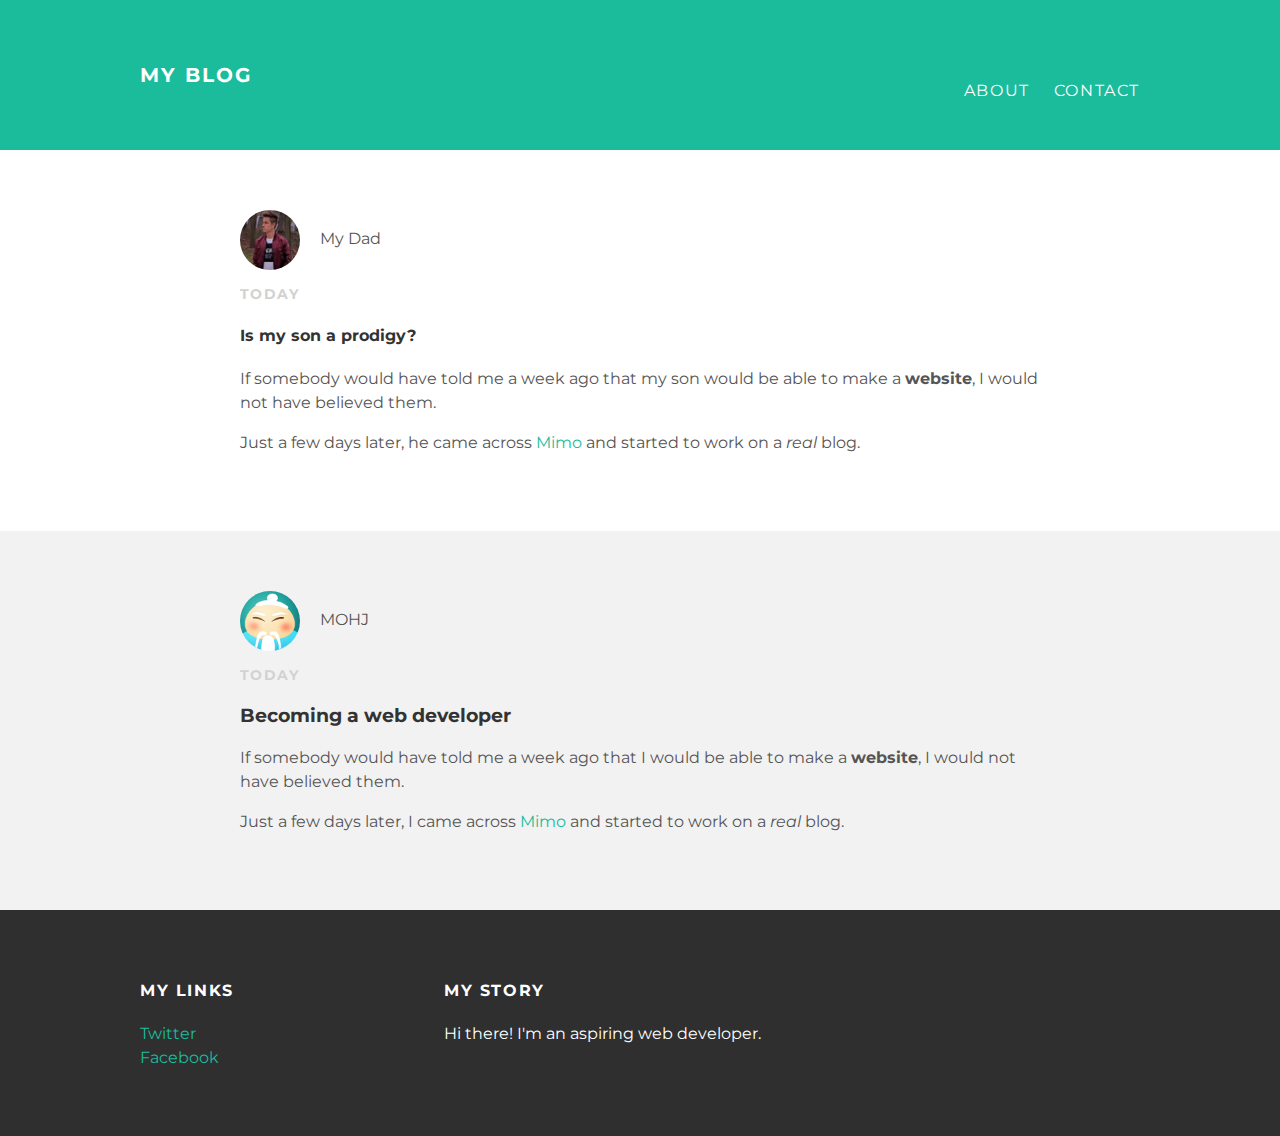
==== index.html @ 6d5dce7b "Add files via upload" ====
<!Doctype html>
<html>
 <head>

    <title>My Blog</title>
    <link rel="stylesheet" type="text/css" href="style.css">
 </head>
 <body>

    <div id="header">
        <div class="container">
            <a id="header-title" href="index.html">My Blog</a>

            <ul id="header-nav">
                <li><a href="about.html">About</a></li>
                <li><a href="mailto:mohjjami@yahoo.com">contact</a></li>
            </ul>

        </div>
    </div>

    <div id="content">
      <div class="post-container">

          <div class="post">
            <div class="post-author"><img src="dad.jpg">
                <span>My Dad</span>
            </div>

            <p class="post-date">Today</p>

            <h4 class="post-title">Is my son a prodigy?</h4>

            <div class="post-content">
                <p>If somebody would have told me a week ago that my son would be able to make a <strong>website</strong>, I would not have believed them.</p>
                <p>Just a few days later, he came across <a href="www.getmimo.com">Mimo</a> and started to work on a <em>real</em> blog.</p>
            </div>

          </div>

      </div>

      <div class="post-container">

          <div class="post">
            <div class="post-author"><img src="me.png">
                <span>MOHJ</span>
            </div>

            <p class="post-date">Today</p>

            <h3 class="post-title">Becoming a web developer</h3>

            <div class="post-content">
                <p>If somebody would have told me a week ago that I would be able to make a <strong>website</strong>, I would not have believed them.</p>
                <p>Just a few days later, I came across <a href="www.getmimo.com">Mimo</a> and started to work on a <em>real</em> blog.</p>

            </div>

          </div>

      </div>
    </div>

    <div id="footer">
        <div class="container">
            <div class="colummn">
                <h4>My Links</h4>

                <p>
                  <a href="">Twitter</a>
                  <br>
                  <a href="">Facebook</a>
                </p>

            </div>
            <div class="colummn">
                <h4>My Story</h4>
                <p> Hi there! I'm an aspiring web developer.</p>
            </div>
        </div>
    </div>

 </body>
</html>
---- style.css ----
@import url('https://fonts.googleapis.com/css?family=Montserrat');
body {
  color: #555;
  margin: 0;
  font-family: 'Montserrat' ,sans-serif;
}

a {
  text-decoration: none;
  color: #1abc9c;
}

a:hover {
    color: #f6a623;
}

h1, h2, h3, h4 {
  color: #333;
}

p {
  line-height: 1.5;
}
/****************header****************/
#header {
  background-color: #1abc9c;
  height: 150px;
  line-height: 150px;
}

#header a {
   color: white;
   text-decoration: none;
   text-transform: uppercase;
   letter-spacing: 0.1em;
 }

#header a:hover {
    color: #222;
}

#header-title {
  display: block;
  float: left;
  font-size: 20px;
  font-weight: bold;
}

#header-nav {
  display: block;
  float: right;
}

#header-nav li {
  display: inline;
  padding-left: 20px;
  margin-top: 0;
}
/****************body****************/

.container {
  max-width: 1000px;
  margin: 0 auto;
}

.post, .about {
  max-width: 800px;
  margin: 0 auto;
  padding: 60px 0;
}
.post-container:nth-child(even) {
  background: #f2f2f2;;
}
.post-author img {
  width: 60px;
  height: 60px;
  vertical-align: middle;
  border-radius: 50%;
}

.post-author span {
  margin-left: 16px;
}

.post-date {
  color: #d2d2d2;
  font-size: 14px;
  font-weight: bold;
  text-transform: uppercase;
  letter-spacing: 0.1em;
}
/****************footer****************/
.about {
  text-align: center;
}
/****************footer****************/

#footer {
  background-color: #2f2f2f;
  padding: 50px 0;
}

#footer h4 {
    color: white;
    text-transform: uppercase;
    letter-spacing: 0.1em;
}

#footer p {
    color: white;
}

.colummn {
  min-width: 300px;
  display: inline-block;
  vertical-align: top;
}
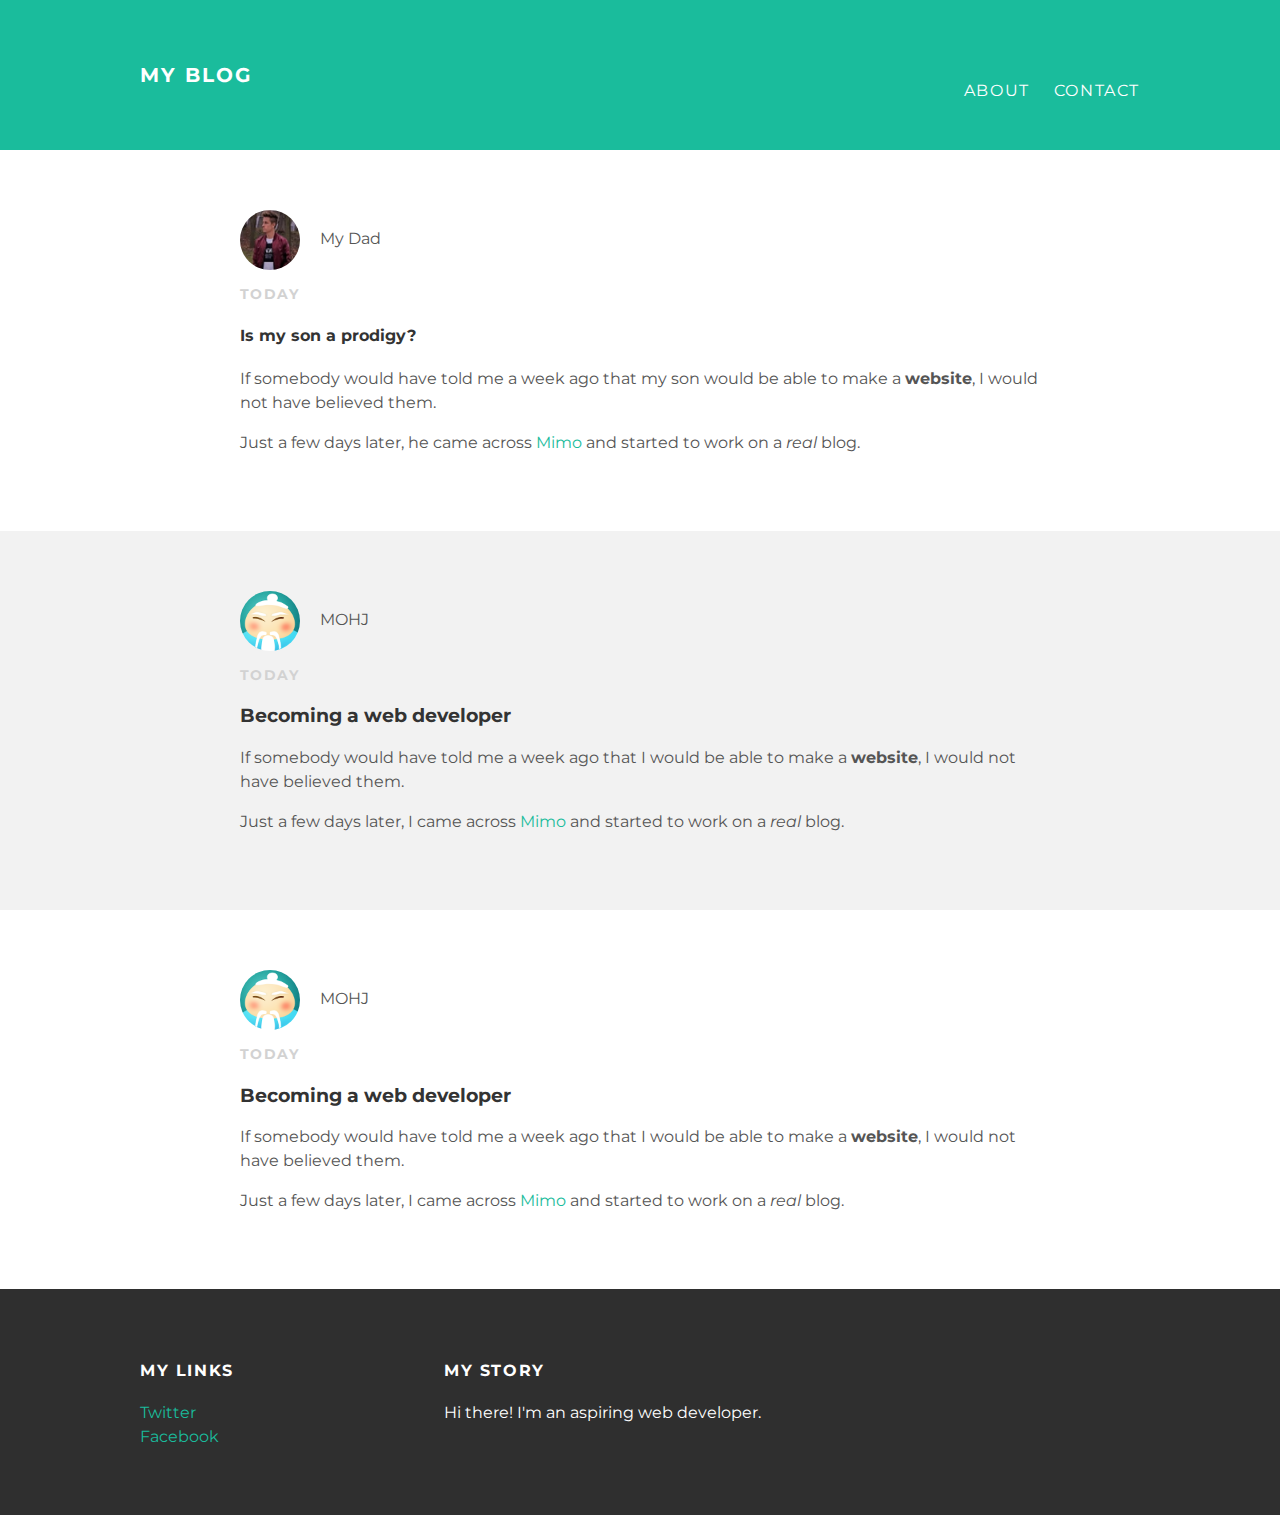
==== commit afa93800: "Update index.html" ====
--- a/index.html
+++ b/index.html
@@ -61,6 +61,27 @@
 
       </div>
     </div>
+  <div class="post-container">
+
+          <div class="post">
+            <div class="post-author"><img src="me.png">
+                <span>MOHJ</span>
+            </div>
+
+            <p class="post-date">Today</p>
+
+            <h3 class="post-title">Becoming a web developer</h3>
+
+            <div class="post-content">
+                <p>If somebody would have told me a week ago that I would be able to make a <strong>website</strong>, I would not have believed them.</p>
+                <p>Just a few days later, I came across <a href="www.getmimo.com">Mimo</a> and started to work on a <em>real</em> blog.</p>
+
+            </div>
+
+          </div>
+
+      </div>
+    </div>
 
     <div id="footer">
         <div class="container">
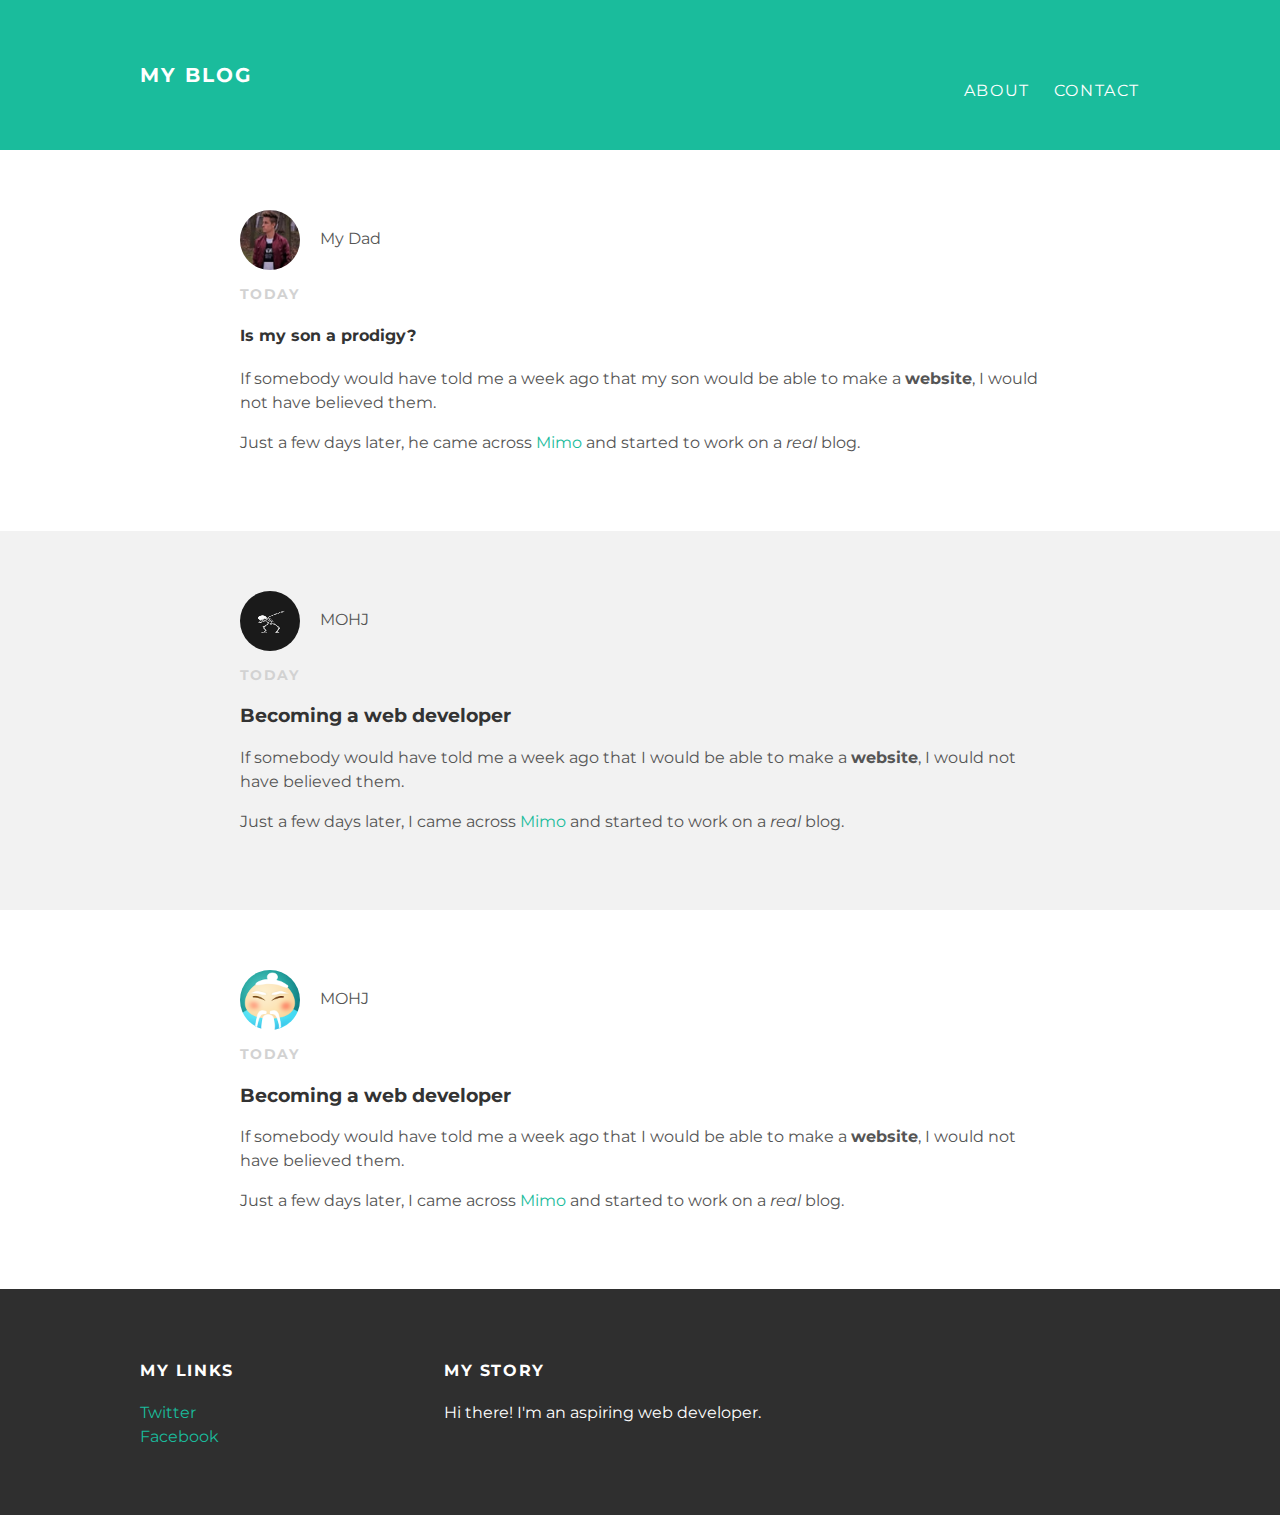
==== commit f34b6b09: "Update index.html" ====
--- a/index.html
+++ b/index.html
@@ -43,7 +43,7 @@
       <div class="post-container">
 
           <div class="post">
-            <div class="post-author"><img src="me.png">
+            <div class="post-author"><img src="me.jpg">
                 <span>MOHJ</span>
             </div>
 
